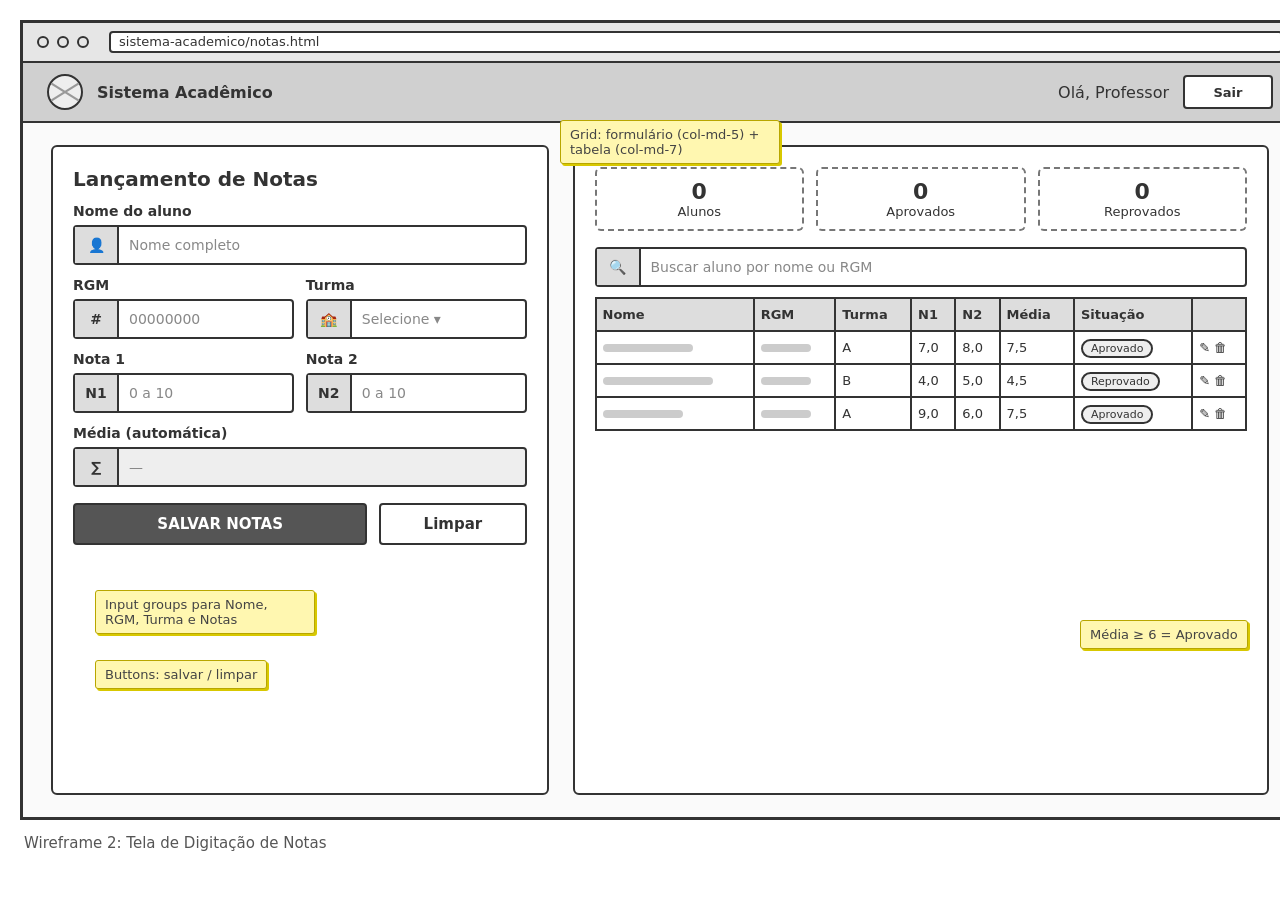
==== wireframe/notas.html @ 60f7d8ee "Adiciona wireframe das telas de login e lançamento de notas Co-Authored-By: Claude Opus 5.5 <noreply" ====
<!doctype html>
<html lang="pt-BR"><head><meta charset="utf-8"><title>Wireframe - Notas</title>
<link rel="stylesheet" href="wireframe.css">
<style>
  .nav { height: 60px; border-bottom: 2px solid #333; background: #d0d0d0; display: flex; align-items: center; padding: 0 24px; gap: 14px; }
  .nav .img-ph { width: 36px; height: 36px; border-radius: 50%; }
  .nav .sp { flex: 1; }
  .nav .btn { height: 34px; width: 90px; font-size: 13px; }
  .content { flex: 1; padding: 22px 28px; display: grid; grid-template-columns: 5fr 7fr; gap: 24px; }
  .form { padding: 20px; display: flex; flex-direction: column; gap: 12px; }
  .two { display: grid; grid-template-columns: 1fr 1fr; gap: 12px; }
  .table { padding: 20px; display: flex; flex-direction: column; gap: 10px; }
  table { width: 100%; border-collapse: collapse; font-size: 13px; }
  th, td { border: 2px solid #333; padding: 8px 6px; text-align: left; }
  th { background: #ddd; }
  td .line { height: 8px; }
  .badge { border: 2px solid #333; border-radius: 10px; padding: 1px 8px; font-size: 11px; background: #eee; }
  .stats { display: grid; grid-template-columns: repeat(3, 1fr); gap: 12px; }
  .stat { padding: 10px; text-align: center; font-size: 13px; }
  .stat b { display: block; font-size: 22px; }
  .btns { display: grid; grid-template-columns: 2fr 1fr; gap: 12px; margin-top: 4px; }
</style></head>
<body><div class="wrap">
<div class="frame">
  <div class="browser"><span class="dot"></span><span class="dot"></span><span class="dot"></span><div class="url">sistema-academico/notas.html</div></div>
  <div class="nav"><div class="img-ph"></div><b>Sistema Acadêmico</b><span class="sp"></span><span>Olá, Professor</span><div class="btn light">Sair</div></div>
  <div class="content">
    <div class="form box">
      <div class="page-title" style="font-size:20px">Lançamento de Notas</div>
      <div><div class="label">Nome do aluno</div><div class="input"><span class="addon">👤</span><span class="ph">Nome completo</span></div></div>
      <div class="two">
        <div><div class="label">RGM</div><div class="input"><span class="addon">#</span><span class="ph">00000000</span></div></div>
        <div><div class="label">Turma</div><div class="input"><span class="addon">🏫</span><span class="ph">Selecione ▾</span></div></div>
      </div>
      <div class="two">
        <div><div class="label">Nota 1</div><div class="input"><span class="addon">N1</span><span class="ph">0 a 10</span></div></div>
        <div><div class="label">Nota 2</div><div class="input"><span class="addon">N2</span><span class="ph">0 a 10</span></div></div>
      </div>
      <div><div class="label">Média (automática)</div><div class="input" style="background:#eee"><span class="addon">∑</span><span class="ph">—</span></div></div>
      <div class="btns"><div class="btn">SALVAR NOTAS</div><div class="btn light">Limpar</div></div>
    </div>
    <div class="table box">
      <div class="stats">
        <div class="stat dashed"><b>0</b>Alunos</div>
        <div class="stat dashed"><b>0</b>Aprovados</div>
        <div class="stat dashed"><b>0</b>Reprovados</div>
      </div>
      <div class="input" style="margin-top:6px"><span class="addon">🔍</span><span class="ph">Buscar aluno por nome ou RGM</span></div>
      <table>
        <tr><th>Nome</th><th>RGM</th><th>Turma</th><th>N1</th><th>N2</th><th>Média</th><th>Situação</th><th></th></tr>
        <tr><td><div class="line" style="width:90px"></div></td><td><div class="line" style="width:50px"></div></td><td>A</td><td>7,0</td><td>8,0</td><td>7,5</td><td><span class="badge">Aprovado</span></td><td>✎ 🗑</td></tr>
        <tr><td><div class="line" style="width:110px"></div></td><td><div class="line" style="width:50px"></div></td><td>B</td><td>4,0</td><td>5,0</td><td>4,5</td><td><span class="badge">Reprovado</span></td><td>✎ 🗑</td></tr>
        <tr><td><div class="line" style="width:80px"></div></td><td><div class="line" style="width:50px"></div></td><td>A</td><td>9,0</td><td>6,0</td><td>7,5</td><td><span class="badge">Aprovado</span></td><td>✎ 🗑</td></tr>
      </table>
    </div>
  </div>
</div>
<div class="note" style="top:120px; left:560px">Grid: formulário (col-md-5) + tabela (col-md-7)</div>
<div class="note" style="top:590px; left:95px">Input groups para Nome, RGM, Turma e Notas</div>
<div class="note" style="top:660px; left:95px">Buttons: salvar / limpar</div>
<div class="note" style="top:620px; left:1080px">Média ≥ 6 = Aprovado</div>
<p class="caption">Wireframe 2: Tela de Digitação de Notas</p>
</div></body></html>
---- wireframe/wireframe.css ----
* { box-sizing: border-box; margin: 0; padding: 0; }
body { font-family: "Comic Sans MS", "Segoe Print", "DejaVu Sans", sans-serif; background: #fff; color: #333; }
.frame { width: 1280px; height: 800px; border: 3px solid #333; display: flex; flex-direction: column; background: #fafafa; }
.browser { height: 40px; border-bottom: 2px solid #333; display: flex; align-items: center; gap: 8px; padding: 0 14px; background: #e6e6e6; }
.dot { width: 12px; height: 12px; border: 2px solid #333; border-radius: 50%; }
.url { flex: 1; height: 22px; border: 2px solid #333; border-radius: 4px; margin-left: 12px; font-size: 13px; padding: 1px 8px; background: #fff; }
.box { border: 2px solid #333; border-radius: 6px; background: #fff; }
.dashed { border: 2px dashed #777; border-radius: 6px; }
.img-ph { position: relative; border: 2px solid #333; background: #eee; overflow: hidden; }
.img-ph::before, .img-ph::after { content: ""; position: absolute; top: 50%; left: 50%; width: 150%; height: 2px; background: #999; }
.img-ph::before { transform: translate(-50%, -50%) rotate(32deg); }
.img-ph::after { transform: translate(-50%, -50%) rotate(-32deg); }
.label { font-size: 14px; font-weight: bold; margin-bottom: 6px; }
.input { height: 40px; border: 2px solid #333; border-radius: 4px; background: #fff; display: flex; align-items: stretch; font-size: 14px; color: #888; }
.input .addon { width: 44px; border-right: 2px solid #333; background: #ddd; display: flex; align-items: center; justify-content: center; color: #333; font-weight: bold; }
.input .addon.right { border-right: 0; border-left: 2px solid #333; }
.input .ph { flex: 1; display: flex; align-items: center; padding: 0 10px; }
.btn { height: 42px; border: 2px solid #333; border-radius: 4px; background: #555; color: #fff; display: flex; align-items: center; justify-content: center; font-weight: bold; font-size: 15px; }
.btn.light { background: #fff; color: #333; }
.line { height: 10px; background: #ccc; border-radius: 5px; }
.note { position: absolute; background: #fff7b0; border: 1.5px solid #b8a600; font-size: 13px; padding: 6px 9px; border-radius: 3px; max-width: 220px; color: #444; box-shadow: 2px 2px 0 #d8c800; }
.page-title { font-size: 26px; font-weight: bold; }
.caption { font-family: "DejaVu Sans", sans-serif; font-size: 15px; color: #555; margin: 14px 4px 0; }
.wrap { padding: 20px; display: inline-block; position: relative; }
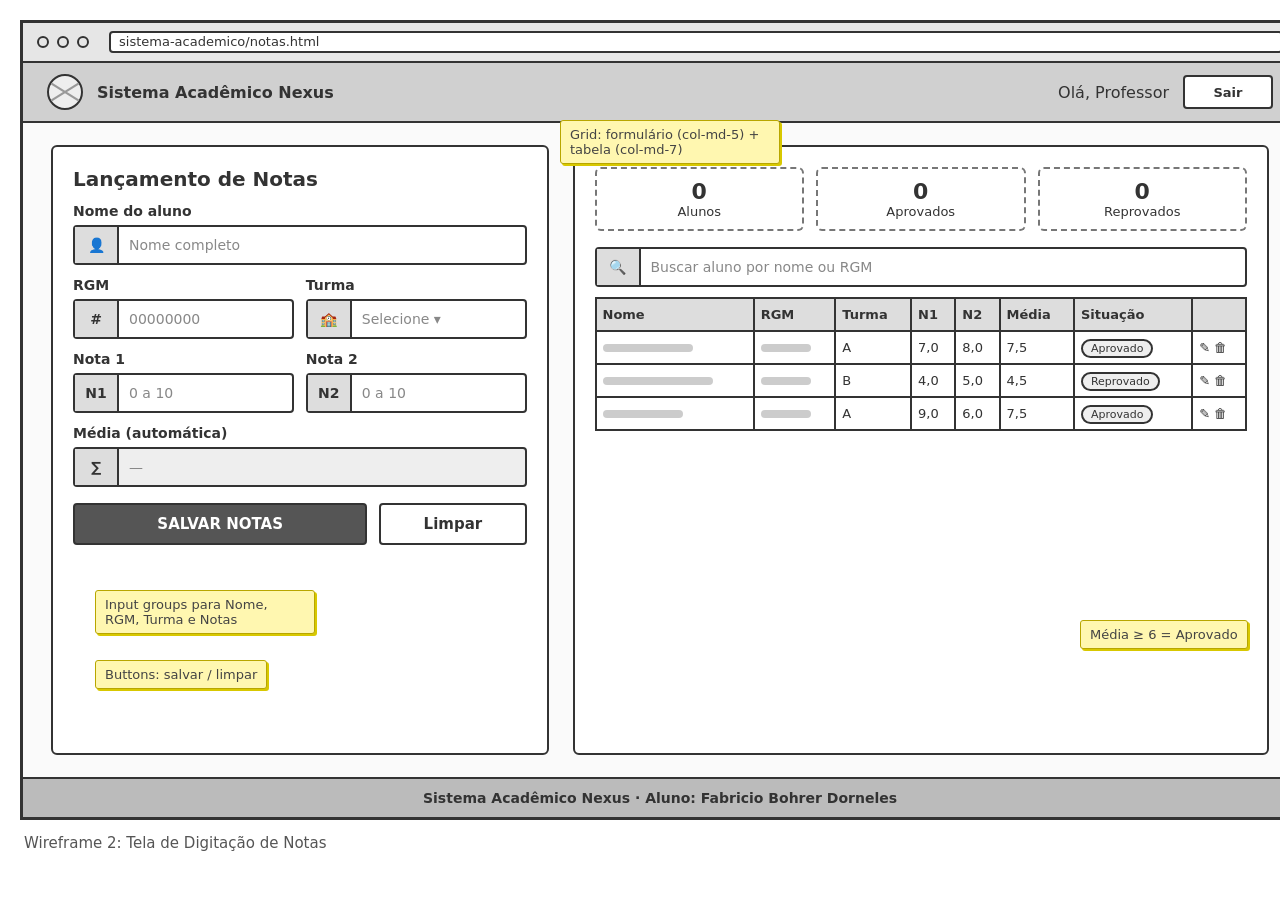
==== commit 87d9e769: "Implementa front-end do Sistema Acadêmico Nexus com Bootstrap local Tela de login e tela de lançamen" ====
--- a/wireframe/notas.html
+++ b/wireframe/notas.html
@@ -23,7 +23,7 @@
 <body><div class="wrap">
 <div class="frame">
   <div class="browser"><span class="dot"></span><span class="dot"></span><span class="dot"></span><div class="url">sistema-academico/notas.html</div></div>
-  <div class="nav"><div class="img-ph"></div><b>Sistema Acadêmico</b><span class="sp"></span><span>Olá, Professor</span><div class="btn light">Sair</div></div>
+  <div class="nav"><div class="img-ph"></div><b>Sistema Acadêmico Nexus</b><span class="sp"></span><span>Olá, Professor</span><div class="btn light">Sair</div></div>
   <div class="content">
     <div class="form box">
       <div class="page-title" style="font-size:20px">Lançamento de Notas</div>
@@ -54,6 +54,7 @@
       </table>
     </div>
   </div>
+  <div class="wf-footer">Sistema Acadêmico Nexus · Aluno: Fabricio Bohrer Dorneles</div>
 </div>
 <div class="note" style="top:120px; left:560px">Grid: formulário (col-md-5) + tabela (col-md-7)</div>
 <div class="note" style="top:590px; left:95px">Input groups para Nome, RGM, Turma e Notas</div>
--- a/wireframe/wireframe.css
+++ b/wireframe/wireframe.css
@@ -22,3 +22,4 @@
 .page-title { font-size: 26px; font-weight: bold; }
 .caption { font-family: "DejaVu Sans", sans-serif; font-size: 15px; color: #555; margin: 14px 4px 0; }
 .wrap { padding: 20px; display: inline-block; position: relative; }
+.wf-footer { height: 40px; border-top: 2px solid #333; background: #bbb; display: flex; align-items: center; justify-content: center; font-size: 14px; font-weight: bold; }
